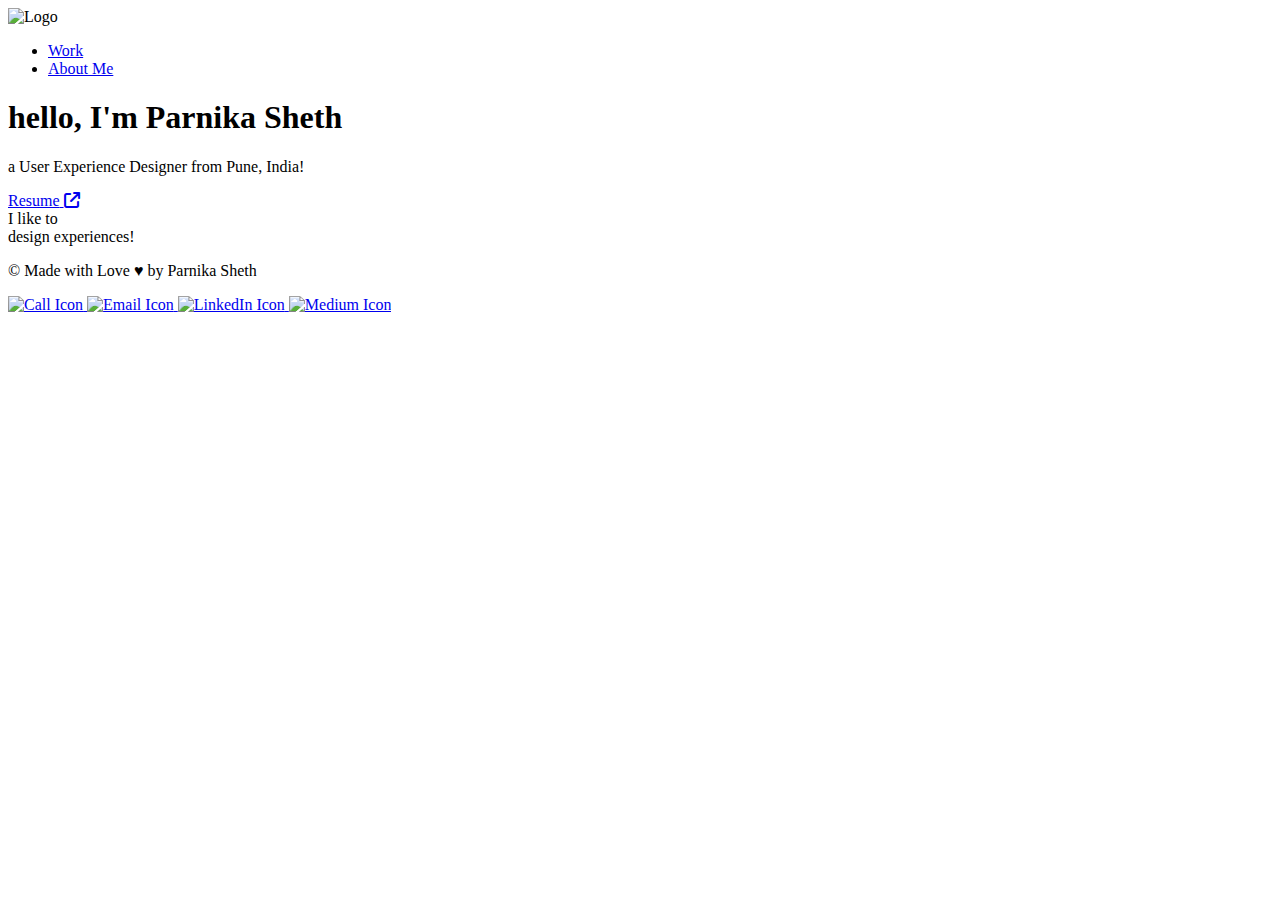
==== index.html @ c3ef34d7 "Testing the file hierarchy p3" ====
<!DOCTYPE html>
<html lang="en">
<head>
    <link rel="stylesheet" href="https://cdnjs.cloudflare.com/ajax/libs/font-awesome/6.3.0/css/all.min.css">
    <meta charset="UTF-8">
    <meta name="viewport" content="width=device-width, initial-scale=1.0">
    <meta http-equiv="X-UA-Compatible" content="IE=edge">
    <title>Parnika OP</title>
    <link rel="stylesheet" href="../Home/style.css">
    <script defer src="../Portfolio/Home/hamburger.js"></script>
</head>
<body>
    <header>
        <nav>
            <div class="logo-container">
                <img src="../Portfolio/Images/Home_Page/Logo.png" alt="Logo" class="logo"> <!-- Replace with actual logo -->
            </div>
            <ul class="nav-links">
                <li><a href="#work">Work</a></li>
                <li><a href="#about">About Me</a></li>
            </ul>
            <div class="hamburger">
                <span class="bar"></span>
                <span class="bar"></span>
                <span class="bar"></span>
            </div>
        </nav>
    </header>

    <!-- Main Section with grid background and moving gradient -->
    <main>
        <div class="hero">
            <h1>
                <span class="intro-text">hello, I'm</span>
                <span class="name">Parnika Sheth</span>
            </h1>
            <p class="user-exp">a User Experience Designer from Pune, India!</p>
            
            <!-- Resume Button -->
            <a href="#" class="resume-button">
                <span class="button-text">Resume</span>
                <span class="fa-solid fa-arrow-up-right-from-square"></span>
            </a>            
            <!-- Changing Text -->
            <div class="changing-text">
                <span id="static-part">I like to </span><br>
                <span id="changing-part">design experiences!</span>
            </div>              
        </div>
    </main>
    
    
    <footer>
        <div class="footer-container">
            <p>&copy; Made with Love &hearts; by Parnika Sheth</p>
                <div class="icon-container">
                    <a href="tel:+1234567890" class="icon" title="Call">
                        <img src="../Portfolio/Images/Home_Page/Call_Phone.png" alt="Call Icon">
                    </a>
                    <a href="mailto:someone@example.com" class="icon" title="Email">
                        <img src="../Portfolio/Images/Home_Page/Email.png" alt="Email Icon">
                    </a>
                    <a href="https://www.linkedin.com/in/yourprofile" class="icon" title="LinkedIn" target="_blank">
                        <img src="../Portfolio/Images/Home_Page/LinkedIN.png" alt="LinkedIn Icon">
                    </a>
                    <a href="https://medium.com/@yourprofile" class="icon" title="Medium" target="_blank">
                        <img src="../Portfolio/Images/Home_Page/Medium.png" alt="Medium Icon">
                    </a>
                </div>
        </div>
    </footer>   
    
</body>
</html>
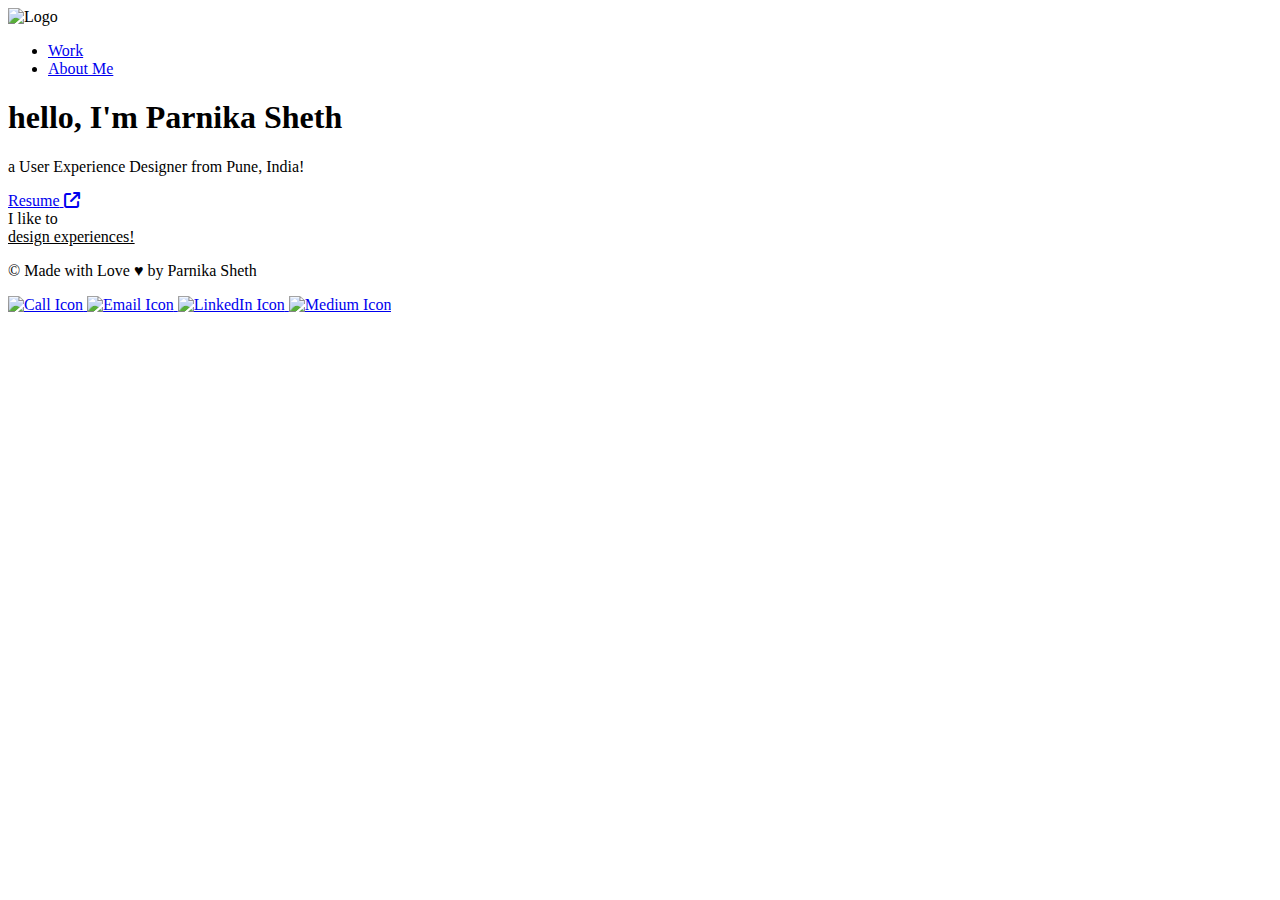
==== commit e54cb9be: "Work Page Added" ====
--- a/index.html
+++ b/index.html
@@ -6,17 +6,17 @@
     <meta name="viewport" content="width=device-width, initial-scale=1.0">
     <meta http-equiv="X-UA-Compatible" content="IE=edge">
     <title>Parnika OP</title>
-    <link rel="stylesheet" href="../Home/style.css">
-    <script defer src="../Portfolio/Home/hamburger.js"></script>
+    <link rel="stylesheet" href="Home/style.css">
+    <script defer src="Home/hamburger.js"></script>
 </head>
 <body>
     <header>
         <nav>
             <div class="logo-container">
-                <img src="../Portfolio/Images/Home_Page/Logo.png" alt="Logo" class="logo"> <!-- Replace with actual logo -->
+                <img src="Images/Home_Page/Logo.png" alt="Logo" class="logo" a href="#">
             </div>
             <ul class="nav-links">
-                <li><a href="#work">Work</a></li>
+                <li><a href="Work/work.html">Work</a></li>
                 <li><a href="#about">About Me</a></li>
             </ul>
             <div class="hamburger">
@@ -26,8 +26,6 @@
             </div>
         </nav>
     </header>
-
-    <!-- Main Section with grid background and moving gradient -->
     <main>
         <div class="hero">
             <h1>
@@ -44,7 +42,7 @@
             <!-- Changing Text -->
             <div class="changing-text">
                 <span id="static-part">I like to </span><br>
-                <span id="changing-part">design experiences!</span>
+                <span id="changing-part"><u>design experiences!</u></span>
             </div>              
         </div>
     </main>
@@ -55,16 +53,16 @@
             <p>&copy; Made with Love &hearts; by Parnika Sheth</p>
                 <div class="icon-container">
                     <a href="tel:+1234567890" class="icon" title="Call">
-                        <img src="../Portfolio/Images/Home_Page/Call_Phone.png" alt="Call Icon">
+                        <img src="Images/Home_Page/Call_Phone.png" alt="Call Icon">
                     </a>
                     <a href="mailto:someone@example.com" class="icon" title="Email">
-                        <img src="../Portfolio/Images/Home_Page/Email.png" alt="Email Icon">
+                        <img src="Images/Home_Page/Email.png" alt="Email Icon">
                     </a>
                     <a href="https://www.linkedin.com/in/yourprofile" class="icon" title="LinkedIn" target="_blank">
-                        <img src="../Portfolio/Images/Home_Page/LinkedIN.png" alt="LinkedIn Icon">
+                        <img src="Images/Home_Page/LinkedIN.png" alt="LinkedIn Icon">
                     </a>
                     <a href="https://medium.com/@yourprofile" class="icon" title="Medium" target="_blank">
-                        <img src="../Portfolio/Images/Home_Page/Medium.png" alt="Medium Icon">
+                        <img src="Images/Home_Page/Medium.png" alt="Medium Icon">
                     </a>
                 </div>
         </div>
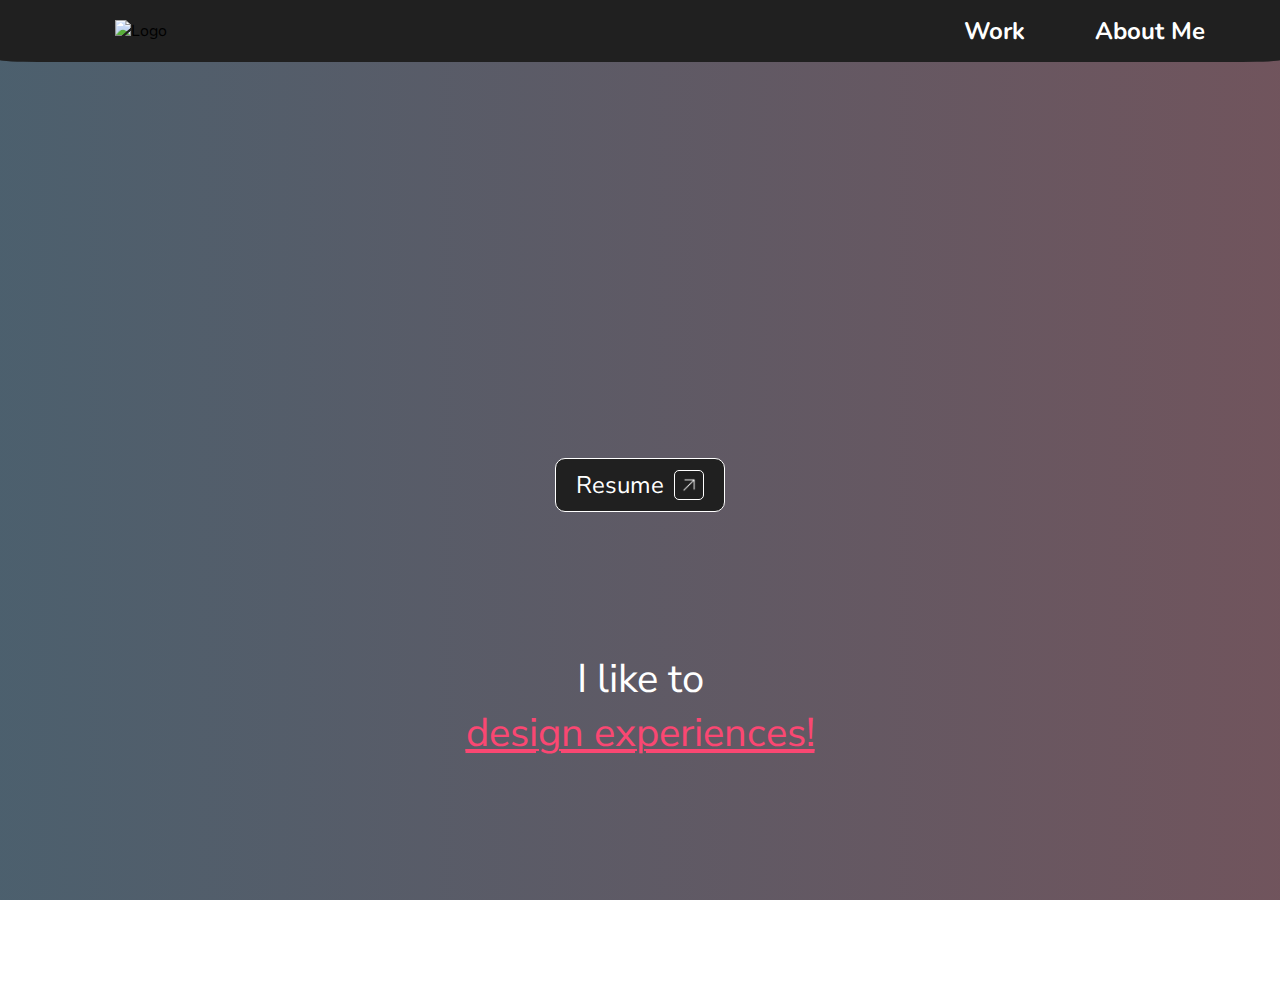
==== commit 27757ba9: "Added features and Minor bug fixes" ====
--- a/index.html
+++ b/index.html
@@ -13,7 +13,7 @@
     <header>
         <nav>
             <div class="logo-container">
-                <img src="Images/Home_Page/Logo.png" alt="Logo" class="logo" a href="#">
+                <img src="../Images/Home_Page/Logo.png" alt="Logo" class="logo" a href="#">
             </div>
             <ul class="nav-links">
                 <li><a href="Work/work.html">Work</a></li>
@@ -35,10 +35,19 @@
             <p class="user-exp">a User Experience Designer from Pune, India!</p>
             
             <!-- Resume Button -->
-            <a href="#" class="resume-button">
+            <!-- <a href="#" class="resume-button">
                 <span class="button-text">Resume</span>
                 <span class="fa-solid fa-arrow-up-right-from-square"></span>
+            </a>             -->
+            <a href="#" class="resume-button">
+                <div class="button-text">Resume</div>
+                <div class="button-icon">
+                    <div class="icon-box">
+                        <img src="arrow-upper-right.png" alt="Arrow Icon">
+                    </div>
+                </div>
             </a>            
+                        
             <!-- Changing Text -->
             <div class="changing-text">
                 <span id="static-part">I like to </span><br>
@@ -53,16 +62,16 @@
             <p>&copy; Made with Love &hearts; by Parnika Sheth</p>
                 <div class="icon-container">
                     <a href="tel:+1234567890" class="icon" title="Call">
-                        <img src="Images/Home_Page/Call_Phone.png" alt="Call Icon">
+                        <img src="./Images/Home_Page/Call_Phone.png" alt="Call Icon">
                     </a>
                     <a href="mailto:someone@example.com" class="icon" title="Email">
-                        <img src="Images/Home_Page/Email.png" alt="Email Icon">
+                        <img src="./Images/Home_Page/Email.png" alt="Email Icon">
                     </a>
                     <a href="https://www.linkedin.com/in/yourprofile" class="icon" title="LinkedIn" target="_blank">
-                        <img src="Images/Home_Page/LinkedIN.png" alt="LinkedIn Icon">
+                        <img src="./Images/Home_Page/LinkedIN.png" alt="LinkedIn Icon">
                     </a>
                     <a href="https://medium.com/@yourprofile" class="icon" title="Medium" target="_blank">
-                        <img src="Images/Home_Page/Medium.png" alt="Medium Icon">
+                        <img src="./Images/Home_Page/Medium.png" alt="Medium Icon">
                     </a>
                 </div>
         </div>
--- a/Home/style.css
+++ b/Home/style.css
@@ -0,0 +1,368 @@
+@import url('https://fonts.googleapis.com/css2?family=Nunito:ital,wght@0,200..1000;1,200..1000&display=swap');
+@import url('https://fonts.googleapis.com/css2?family=Borel&family=Nunito:ital,wght@0,200..1000;1,200..1000&display=swap');
+@import url('https://fonts.googleapis.com/css2?family=Nunito+Sans:ital,opsz,wght@0,6..12,200..1000;1,6..12,200..1000&display=swap');
+@import url('https://cdnjs.cloudflare.com/ajax/libs/font-awesome/6.0.0-beta3/css/all.min.css');
+
+* {
+    margin: 0;
+    padding: 0;
+    box-sizing: border-box;
+}
+
+body, html {
+    font-family: 'Nunito', sans-serif;
+    height: 100%;
+    margin: 0;
+    padding: 0;
+    overflow-y: auto;
+}
+body {
+    display: flex;
+    flex-direction: column;
+}
+/* Navbar Styles */
+header {
+    background-color: #202020;
+    padding: 15px;
+    position: fixed;
+    width: 100%;
+    top: 0;
+    left: 0;
+    z-index: 10;
+    border-radius: 0 0 3% 3%;
+}
+
+nav {
+    display: flex;
+    justify-content: space-between;
+    align-items: center;
+}
+
+.logo-container img {
+    height: 50px;
+    padding-left: 100px;
+}
+
+.nav-links {
+    display: flex;
+}
+
+.nav-links li {
+    list-style: none;
+}
+
+.nav-links a {
+    font-family: 'Nunito', sans-serif;
+    font-weight: 700;
+    color: white;
+    text-decoration: none;
+    font-size:1.5rem;
+    padding: 10px;
+    transition: color 0.3s;
+    padding-right: 60px;
+}
+
+.nav-links a:hover {
+    color: #49D3FF;
+    font-weight: 900;
+}
+
+/* Hamburger menu styles */
+.hamburger {
+    display: none;
+    flex-direction: column;
+    cursor: pointer;
+}
+
+.hamburger .bar {
+    height: 4px;
+    width: 25px;
+    background-color: white;
+    margin: 4px;
+    border-radius: 5px;
+    transition: all 0.3s ease;
+}
+
+/* Animation for Hamburger Menu */
+.hamburger.active .bar:nth-child(1) {
+    transform: rotate(45deg) translate(5px, 5px);
+}
+
+.hamburger.active .bar:nth-child(2) {
+    opacity: 0;
+}
+
+.hamburger.active .bar:nth-child(3) {
+    transform: rotate(-45deg) translate(5px, -5px);
+}
+
+/* Responsive Navbar */
+@media screen and (max-width: 768px) {
+    .nav-links {
+        position: absolute;
+        top: 80px;
+        right: 0;
+        background-color: #1c1c1c;
+        height: 100vh;
+        width: 200px;
+        flex-direction: column;
+        align-items: center;
+        justify-content: center;
+        gap: 20px;
+        transform: translateX(100%);
+        transition: transform 0.3s ease-in;
+    }
+
+    .nav-links.active {
+        transform: translateX(0);
+    }
+
+    .hamburger {
+        display: flex;
+    }
+}
+.hero {
+    display: flex;
+    flex-direction: column;
+    align-items: center;
+    justify-content: center;
+    min-height: 100vh;
+
+    /* Layering the backgrounds */
+    background: 
+        url('../Images/Home_Page/Grid_Home.png') repeat, /* Static Grid image */
+        linear-gradient(to right, rgba(0, 28, 48, 0.7), rgba(52, 12, 24, 0.7)), /* Gradient */
+        url('../Images/Home_Page/BG WEBSITE.gif') no-repeat center center/cover; /* GIF background */
+    background-attachment: fixed, scroll, scroll;
+    animation: bg-animation 2s linear infinite;
+}
+
+@keyframes bg-animation {
+    0% {
+        background-position: 0 0, 0 0, 0 0; /* Static grid, moving GIF */
+    }
+    100% {
+        background-position: 0 0, 100% 100%, 100% 100%;
+    }
+}
+
+
+h1 {
+    font-size: 3.5em;
+}
+
+h1 span {
+    color: #49D3FF;
+}
+.tagline {
+    font-size: 1.5em;
+}
+
+.tagline .highlight {
+    color: #FA4772;
+}
+.hero h1 span.intro-text {
+    font-family: 'Borel', cursive;
+    font-size: 3rem; 
+    font-weight: 400;
+    text-align: center;
+    color: white;
+    display: block;
+    opacity: 0;
+    margin-bottom: -20px;
+    animation: fadeInUp 2s ease-in-out forwards;  
+}
+
+.user-exp {
+    font-family: 'Nunito', sans-serif;
+    font-weight: 700;
+    font-size: 2.188em;
+    color: #49D3FF;
+    margin-top: 0;
+    margin-bottom: 20px;
+    opacity: 0; 
+    transform: translateY(30px);  /* Start slightly below */
+    animation: fadeInUp 2s ease-in-out forwards;  
+}
+/* Style for name */
+.hero h1 span.name {
+    display: block;
+    font-family: 'Nunito Sans', sans-serif;
+    font-size: 8rem;
+    font-weight: 700;
+    color: #fff;
+    opacity: 0;
+    transform: translateY(30px);
+    animation: fadeInUp 2s ease-in-out forwards;  
+}
+
+.resume-button {
+    font-family: 'Nunito Sans', sans-serif;
+    display: inline-flex;
+    max-height: 67px;
+    max-width: 198px;
+    align-items: center;
+    padding: 10px 20px;
+    background-color: #202020;
+    border: 1px solid #ffffff;
+    border-radius: 10px;
+    text-decoration: none;
+    transition: background-color 0.3s, color 0.3s, border-color 0.3s ease;
+}
+
+/* Button Text */
+.resume-button .button-text {
+    font-family: 'Nunito Sans', sans-serif;
+    color: #ffffff;
+    font-size: 24px;
+    margin-right: 10px;
+    font-weight: 400;
+}
+
+.resume-button .icon-box {
+    width: 30px;  
+    height: 30px;
+    display: flex;
+    justify-content: center;
+    align-items: center;
+    border: 1px solid #ffffff;
+    border-radius: 5px;
+    transition: background-color 0.3s, border-color 0.3s ease;
+}
+
+/* Button Icon (Arrow Image) */
+.resume-button .icon-box img {
+    width: 14px;
+    height: 14px;
+    filter: invert(1);
+    transition: filter 0.3s ease;
+}
+
+/* Hover Effect for Button */
+.resume-button:hover {
+    background-color: #49D3FF; /* Change background to white */
+    color: #000000; /* Text color to black */
+    border-color: #49D3FF; /* Change border to white */
+}
+
+/* Hover Effect for Text */
+.resume-button:hover .button-text {
+    color: #000000; /* Text turns black on hover */
+}
+
+/* Hover Effect for Box and Arrow */
+.resume-button:hover .icon-box {
+    border-color: #000000; /* Box border turns black */
+    background-color: #49D3FF; /* Optional: background change */
+}
+
+.resume-button:hover .icon-box img {
+    filter: invert(0); /* Arrow turns black on hover */
+}
+.changing-text {
+    text-align: center;
+    font-family: 'Nunito Sans', sans-serif;
+    font-weight: 400;
+    font-size: 2.5em;
+    color: white;
+    margin-top: 140px;
+}
+
+#changing-part {
+    text-decoration: underline;
+    text-decoration-thickness: 2px; 
+    text-underline-offset: 3px;
+    display: block;
+    color: #FA4772;
+}
+/* Fade In Up Animation */
+@keyframes fadeInUp {
+    from {
+        opacity: 0;
+        transform: translateY(20px);
+    }
+    to {
+        opacity: 1;
+        transform: translateY(0);
+    }
+}
+.fade-up-out {
+    animation: fadeOutUp 1s ease-in-out forwards;
+}
+
+.fade-up-in {
+    animation: fadeInUp 1s ease-in-out forwards;
+}
+@keyframes fadeOutUp {
+    from {
+        opacity: 1;
+        transform: translateY(0);
+    }
+    to {
+        opacity: 0;
+        transform: translateY(-20px);
+    }
+}
+
+
+footer {
+    background-color: #202020;
+    color: white;
+    height: 120px;
+    display: flex;
+    justify-content: space-between;
+    align-items: center;
+    /* border-radius: 40px 40px 0 0; */
+    position: relative;
+    bottom: 0;
+    padding-right: 60px;
+    padding-left: 100px;
+    padding-top: 10px;
+    padding-bottom: 10px;
+}
+.footer-container {
+    display: flex;
+    justify-content: space-between;
+    align-items: center;
+    width: 100%;
+    padding:  0 25px; 
+}
+.footer-container p {
+    margin: 0; 
+    font-weight: 400;
+    font-size: 16px;
+}
+
+.icon-container {
+    display: flex;
+    justify-content: space-around;
+    align-items: center;
+    padding: 5px;
+    gap:18px;
+}
+
+.icon {
+    display: flex;
+    justify-content: center;
+    align-items: center;
+    width: 58px;
+    height: 58px;
+    border: 1.5px solid #fff; 
+    border-radius: 50%; 
+    transition: border-color 0.3s ease;
+    position: relative;
+    z-index: 1;
+}
+
+.icon img {
+    width: 57px; 
+    height: 57px;
+    border-radius: 50%; 
+    z-index: 1; 
+}
+
+.icon:hover {
+    border-color: #49D3FF;
+}
+
+
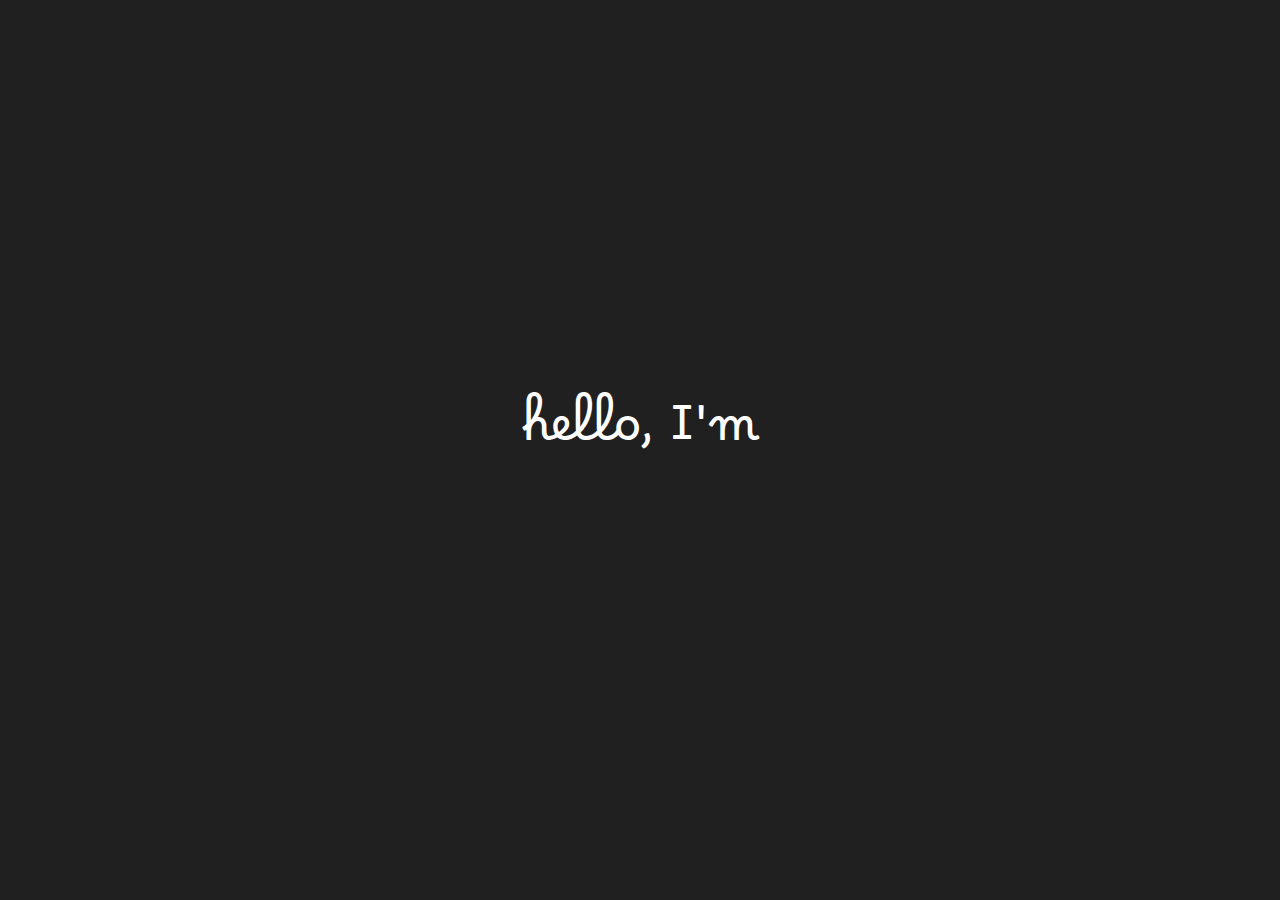
==== commit ef13c35f: "updated loading screen animation" ====
--- a/index.html
+++ b/index.html
@@ -5,77 +5,76 @@
     <meta charset="UTF-8">
     <meta name="viewport" content="width=device-width, initial-scale=1.0">
     <meta http-equiv="X-UA-Compatible" content="IE=edge">
-    <title>Parnika OP</title>
+    <title>Parnika's Portfolio</title>
     <link rel="stylesheet" href="Home/style.css">
     <script defer src="Home/hamburger.js"></script>
 </head>
-<body>
-    <header>
-        <nav>
-            <div class="logo-container">
-                <img src="../Images/Home_Page/Logo.png" alt="Logo" class="logo" a href="#">
+<body>   
+    <div class="loading-screen" id="loadingScreen">
+        <p class="loading-text">hello, I'm</p>
+        <div class="loading-bars">
+            <div class="bar small-bar"></div>
+        </div>
+    </div>
+
+    <div class="main-content" id="mainContent">
+        <header>
+            <nav>
+                <div class="logo-container">
+                    <a href="index.html"><img src="Images/Home_Page/Logo.png" alt="Logo" class="logo"></a>
+                </div>
+                <ul class="nav-links">
+                    <li><a href="Work/work.html">Work</a></li>
+                    <li><a href="#about">About Me</a></li>
+                </ul>
+                <div class="hamburger">
+                    <span class="bar"></span>
+                    <span class="bar"></span>
+                    <span class="bar"></span>
+                </div>
+            </nav>
+        </header>
+        <main>
+            <div class="hero" id="hero">
+                <h1>
+                    <span class="name">Parnika Sheth</span>
+                </h1>
+                <p class="user-exp">a User Experience Designer from Pune, India!</p>
+                
+                <a href="#" class="resume-button">
+                    <div class="button-text">Resume</div>
+                    <div class="button-icon">
+                        <div class="icon-box">
+                            <img src="arrow-upper-right.png" alt="Arrow Icon">
+                        </div>
+                    </div>
+                </a>            
+                <div class="changing-text">
+                    <span id="static-part">I like to </span><br>
+                    <span id="changing-part"><u>design experiences!</u></span>
+                </div>              
             </div>
-            <ul class="nav-links">
-                <li><a href="Work/work.html">Work</a></li>
-                <li><a href="#about">About Me</a></li>
-            </ul>
-            <div class="hamburger">
-                <span class="bar"></span>
-                <span class="bar"></span>
-                <span class="bar"></span>
+        </main>
+        
+        <footer>
+            <div class="footer-container">
+                <p>&copy; Made with Love &hearts; by Parnika Sheth</p>
+                    <div class="icon-container">
+                        <a href="tel:+1234567890" class="icon" title="Call">
+                            <img src="Images/Home_Page/Call_Phone.png" alt="Call Icon">
+                        </a>
+                        <a href="mailto:someone@example.com" class="icon" title="Email">
+                            <img src="Images/Home_Page/Email.png" alt="Email Icon">
+                        </a>
+                        <a href="https://www.linkedin.com/in/yourprofile" class="icon" title="LinkedIn" target="_blank">
+                            <img src="Images/Home_Page/LinkedIN.png" alt="LinkedIn Icon">
+                        </a>
+                        <a href="https://medium.com/@yourprofile" class="icon" title="Medium" target="_blank">
+                            <img src="Images/Home_Page/Medium.png" alt="Medium Icon">
+                        </a>
+                    </div>
             </div>
-        </nav>
-    </header>
-    <main>
-        <div class="hero">
-            <h1>
-                <span class="intro-text">hello, I'm</span>
-                <span class="name">Parnika Sheth</span>
-            </h1>
-            <p class="user-exp">a User Experience Designer from Pune, India!</p>
-            
-            <!-- Resume Button -->
-            <!-- <a href="#" class="resume-button">
-                <span class="button-text">Resume</span>
-                <span class="fa-solid fa-arrow-up-right-from-square"></span>
-            </a>             -->
-            <a href="#" class="resume-button">
-                <div class="button-text">Resume</div>
-                <div class="button-icon">
-                    <div class="icon-box">
-                        <img src="arrow-upper-right.png" alt="Arrow Icon">
-                    </div>
-                </div>
-            </a>            
-                        
-            <!-- Changing Text -->
-            <div class="changing-text">
-                <span id="static-part">I like to </span><br>
-                <span id="changing-part"><u>design experiences!</u></span>
-            </div>              
-        </div>
-    </main>
-    
-    
-    <footer>
-        <div class="footer-container">
-            <p>&copy; Made with Love &hearts; by Parnika Sheth</p>
-                <div class="icon-container">
-                    <a href="tel:+1234567890" class="icon" title="Call">
-                        <img src="./Images/Home_Page/Call_Phone.png" alt="Call Icon">
-                    </a>
-                    <a href="mailto:someone@example.com" class="icon" title="Email">
-                        <img src="./Images/Home_Page/Email.png" alt="Email Icon">
-                    </a>
-                    <a href="https://www.linkedin.com/in/yourprofile" class="icon" title="LinkedIn" target="_blank">
-                        <img src="./Images/Home_Page/LinkedIN.png" alt="LinkedIn Icon">
-                    </a>
-                    <a href="https://medium.com/@yourprofile" class="icon" title="Medium" target="_blank">
-                        <img src="./Images/Home_Page/Medium.png" alt="Medium Icon">
-                    </a>
-                </div>
-        </div>
-    </footer>   
-    
+        </footer>   
+    </div>
 </body>
 </html>
--- a/Home/style.css
+++ b/Home/style.css
@@ -19,6 +19,85 @@
 body {
     display: flex;
     flex-direction: column;
+}
+
+.loading-screen {
+    background: #202020;
+    position: absolute;
+    width: 100%;
+    height: 100%;
+    display: flex;
+    flex-direction: column;
+    justify-content: center;
+    align-items: center;
+    z-index: 9999; /* Make sure it's above other content */
+    opacity: 1;
+    transition: opacity 8s ease-in-out; /* Transition effect */
+}
+.loading-screen {
+    display: flex;
+    flex-direction: column;
+    justify-content: center;
+    align-items: center;
+}
+
+/* Styling for the loading text */
+.loading-text {
+    font-family: Borel;
+    font-size: 48px;
+    font-weight: 400;
+    line-height: 96px;
+    color: #fff;
+    margin-bottom: 20px;
+    animation: fadeInUp 1s ease-in-out forwards;  
+}
+
+/* Bar container */
+.loading-bars {
+    display: flex;
+    flex-direction: column;
+    align-items: flex-start;
+    justify-content: center;
+    gap: 20px;
+}
+/* The small-bar will grow into the large-bar width */
+@keyframes growBar {
+    0% {
+        width: 120px;
+    }
+    100% {
+        width: 700px;
+    }
+}
+
+/* Apply the animation to both small-bar and large-bar */
+.small-bar{
+    position: fixed;
+    height: 50px; /* Same height for consistency */
+    background: linear-gradient(90deg, #263A40 0%, #43272F 100%);
+    border-radius: 60px; /* Optional for rounded edges */
+    animation: growBar 2.8s ease-in-out forwards;
+    margin-left: -350px;
+}
+
+.circle {
+    width: 150px;
+    height: 150px;
+    margin-top: 40px;
+    border-radius: 50%;
+    background: linear-gradient(90deg, #263A40 0%, #43272F 100%);
+    animation: pulse 2s infinite;
+}
+
+/* The large-bar will remain static once the small-bar reaches its full width */
+.large-bar {
+    width: 700px; /* Final width */
+    visibility: hidden; /* Hidden, as the growing bar acts as the loading bar */
+}
+
+.main-content {
+    display: none;
+    transition: opacity 5s ease-in-out; /* Smooth fade-in transition */
 }
 /* Navbar Styles */
 header {
@@ -64,7 +143,6 @@
 
 .nav-links a:hover {
     color: #49D3FF;
-    font-weight: 900;
 }
 
 /* Hamburger menu styles */
@@ -134,7 +212,7 @@
         linear-gradient(to right, rgba(0, 28, 48, 0.7), rgba(52, 12, 24, 0.7)), /* Gradient */
         url('../Images/Home_Page/BG WEBSITE.gif') no-repeat center center/cover; /* GIF background */
     background-attachment: fixed, scroll, scroll;
-    animation: bg-animation 2s linear infinite;
+    animation: bg-animation 1s linear infinite;
 }
 
 @keyframes bg-animation {
@@ -160,17 +238,6 @@
 
 .tagline .highlight {
     color: #FA4772;
-}
-.hero h1 span.intro-text {
-    font-family: 'Borel', cursive;
-    font-size: 3rem; 
-    font-weight: 400;
-    text-align: center;
-    color: white;
-    display: block;
-    opacity: 0;
-    margin-bottom: -20px;
-    animation: fadeInUp 2s ease-in-out forwards;  
 }
 
 .user-exp {
@@ -178,8 +245,8 @@
     font-weight: 700;
     font-size: 2.188em;
     color: #49D3FF;
-    margin-top: 0;
-    margin-bottom: 20px;
+    margin-top: -1.8%;
+    margin-bottom: 74px;
     opacity: 0; 
     transform: translateY(30px);  /* Start slightly below */
     animation: fadeInUp 2s ease-in-out forwards;  
@@ -190,6 +257,7 @@
     font-family: 'Nunito Sans', sans-serif;
     font-size: 8rem;
     font-weight: 700;
+    line-height:174.59px;
     color: #fff;
     opacity: 0;
     transform: translateY(30px);
@@ -202,12 +270,12 @@
     max-height: 67px;
     max-width: 198px;
     align-items: center;
-    padding: 10px 20px;
+    padding: 15px 30px;
     background-color: #202020;
     border: 1px solid #ffffff;
     border-radius: 10px;
     text-decoration: none;
-    transition: background-color 0.3s, color 0.3s, border-color 0.3s ease;
+    transition: background-color 0.1s, color 0.1s, border-color 0.1s ease;
 }
 
 /* Button Text */
@@ -215,7 +283,7 @@
     font-family: 'Nunito Sans', sans-serif;
     color: #ffffff;
     font-size: 24px;
-    margin-right: 10px;
+    margin-right: 18px;
     font-weight: 400;
 }
 
@@ -227,7 +295,7 @@
     align-items: center;
     border: 1px solid #ffffff;
     border-radius: 5px;
-    transition: background-color 0.3s, border-color 0.3s ease;
+    transition: background-color 0.1s, border-color 0.1s ease;
 }
 
 /* Button Icon (Arrow Image) */
@@ -235,7 +303,7 @@
     width: 14px;
     height: 14px;
     filter: invert(1);
-    transition: filter 0.3s ease;
+    transition: filter 0.1s ease;
 }
 
 /* Hover Effect for Button */
@@ -267,8 +335,21 @@
     color: white;
     margin-top: 140px;
 }
-
+#static-part{
+    font-family: 'Nunito Sans', sans-serif;
+    font-size: 40px;
+    font-style: italic;
+    font-weight: 400;
+    line-height: 54.56px;
+    text-align: center;
+    color: #9C9C9C;
+}
 #changing-part {
+    font-family: 'Nunito Sans', sans-serif;
+    font-size: 40px;
+    font-style: italic;
+    font-weight: 400;
+    line-height: 54.56px;
     text-decoration: underline;
     text-decoration-thickness: 2px; 
     text-underline-offset: 3px;
@@ -312,7 +393,6 @@
     display: flex;
     justify-content: space-between;
     align-items: center;
-    /* border-radius: 40px 40px 0 0; */
     position: relative;
     bottom: 0;
     padding-right: 60px;
@@ -320,6 +400,7 @@
     padding-top: 10px;
     padding-bottom: 10px;
 }
+
 .footer-container {
     display: flex;
     justify-content: space-between;
@@ -328,9 +409,10 @@
     padding:  0 25px; 
 }
 .footer-container p {
-    margin: 0; 
-    font-weight: 400;
-    font-size: 16px;
+    font-family: 'Nunito' , sans-serif;
+    font-size: 18px;
+    font-weight: 400;
+    line-height: 21.82px;
 }
 
 .icon-container {
